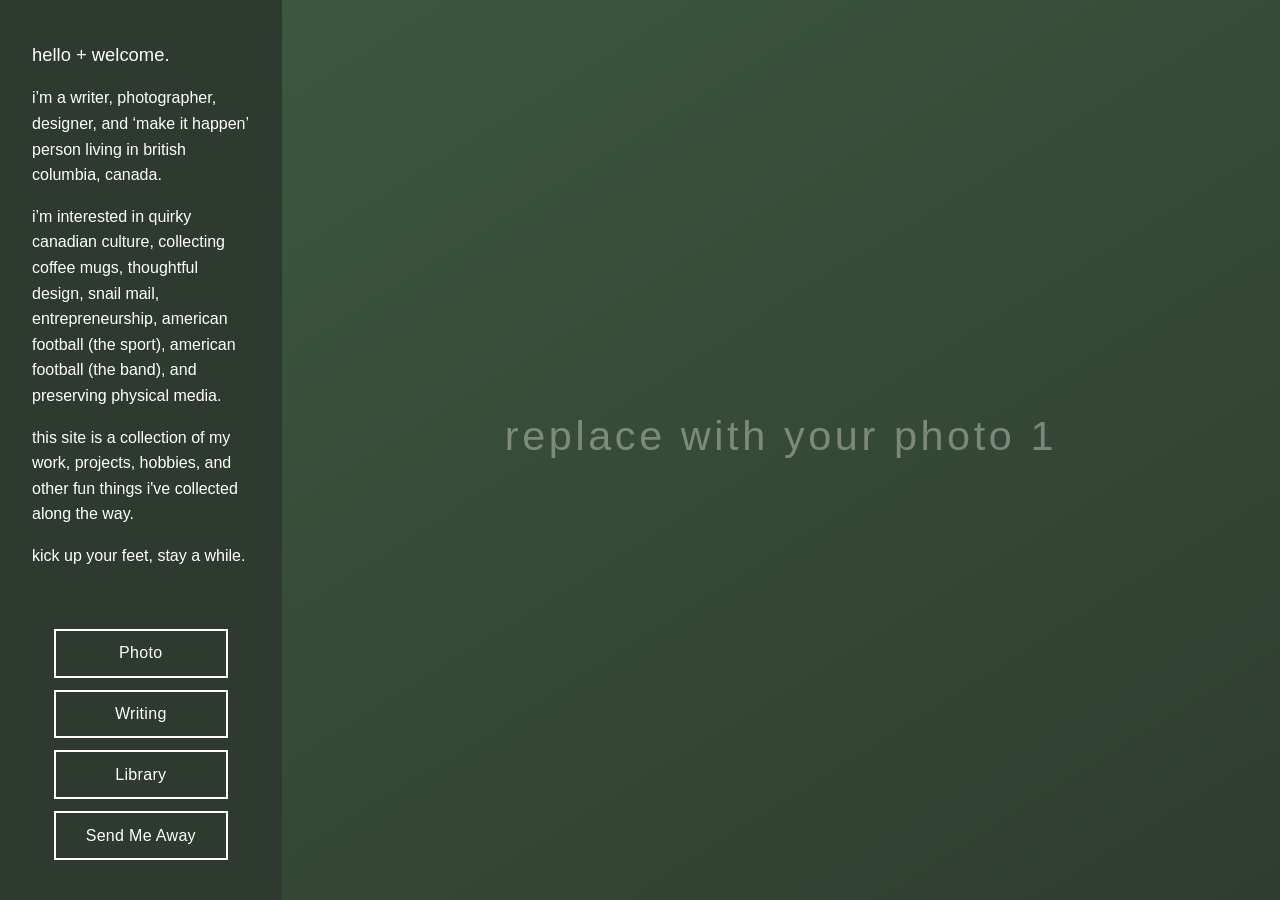
==== index.html @ 1d6d342d "Build personal website: landing slideshow, writing, and library pages - Landing page with 5s cross-f" ====
<!DOCTYPE html>
<html lang="en">
<head>
  <meta charset="UTF-8" />
  <meta name="viewport" content="width=device-width, initial-scale=1.0" />
  <title>lauren emberson</title>
  <link rel="stylesheet" href="css/styles.css" />
</head>
<body>

  <!-- ===================== LEFT SIDEBAR ===================== -->
  <!-- To edit the welcome text, just change the words below. -->
  <aside class="sidebar" id="sidebar">
    <div class="sidebar__intro">
      <p class="lede">hello + welcome.</p>

      <p>i’m a writer, photographer, designer, and ‘make it happen’ person
      living in british columbia, canada.</p>

      <p>i’m interested in quirky canadian culture, collecting coffee mugs,
      thoughtful design, snail mail, entrepreneurship, american football (the
      sport), american football (the band), and preserving physical media.</p>

      <p>this site is a collection of my work, projects, hobbies, and other fun
      things i've collected along the way.</p>

      <p>kick up your feet, stay a while.</p>
    </div>

    <!-- The clickable buttons at the bottom -->
    <nav class="sidebar__nav">
      <!-- Photo: opens your photography site (set the link in js/data.js) -->
      <a class="btn" id="photo-btn" href="#" target="_blank" rel="noopener">
        <span>Photo</span>
      </a>

      <!-- Writing: another page on this site -->
      <a class="btn" href="writing.html"><span>Writing</span></a>

      <!-- Library: another page on this site -->
      <a class="btn" href="library.html"><span>Library</span></a>

      <!-- Send Me Away: random link (set the list in js/data.js) -->
      <a class="btn" id="send-me-away-btn" href="#"><span>Send Me Away</span></a>
    </nav>
  </aside>

  <!-- ===================== SLIDESHOW ===================== -->
  <!-- The images are added automatically from js/data.js -->
  <main class="slideshow" id="slideshow"></main>

  <!-- Scripts: data.js must load first, then main.js -->
  <script src="js/data.js"></script>
  <script src="js/shared.js"></script>
  <script src="js/main.js"></script>
</body>
</html>
---- css/styles.css ----
/* ============================================================================
   styles.css  —  the look & feel of the whole site.
   You usually won't need to touch this. Fonts, sizes, and layout live here.
============================================================================ */

/* --- Basic reset so the site looks the same in every browser --- */
* {
  margin: 0;
  padding: 0;
  box-sizing: border-box;
}

:root {
  /* The sidebar colour is set live by JavaScript, but we give it a start value */
  --sidebar-color: #2e3a2f;
  --sidebar-text: #ffffff;
  --fade-time: 1.2s;            /* how long the cross-fade takes */
  --sidebar-width: 22%;         /* width of the left sidebar (~20%) */
}

html, body {
  height: 100%;
  font-family: "Helvetica Neue", Helvetica, Arial, sans-serif;
  font-size: 16px;              /* "medium size" base text */
  line-height: 1.6;
  color: #1c1c1c;
  background: #ffffff;
  -webkit-font-smoothing: antialiased;
}

a { color: inherit; }


/* ============================================================================
   SIDEBAR (shared by every page)
============================================================================ */
.sidebar {
  position: fixed;
  top: 0;
  left: 0;
  width: var(--sidebar-width);
  height: 100vh;
  padding: 2.5rem 2rem;
  display: flex;
  flex-direction: column;
  justify-content: space-between;   /* text at top, buttons at bottom */
  background-color: var(--sidebar-color);
  color: var(--sidebar-text);
  /* the smooth colour cross-fade when images change: */
  transition: background-color var(--fade-time) ease-in-out,
              color var(--fade-time) ease-in-out;
  z-index: 10;
  overflow-y: auto;
}

.sidebar__intro p {
  margin-bottom: 1rem;
  font-size: 1rem;
}

.sidebar__intro .lede {
  font-size: 1.15rem;
  font-weight: 500;
}

/* The navigation buttons: text with a medium-thickness rectangle around them */
.sidebar__nav {
  display: flex;
  flex-direction: column;
  align-items: center;          /* centred within the sidebar */
  gap: 0.75rem;
  margin-top: 2rem;
}

.btn {
  display: inline-block;
  width: 80%;
  max-width: 220px;
  text-align: center;
  padding: 0.6rem 1rem;
  border: 2px solid currentColor;   /* medium-thickness rectangle line */
  color: inherit;
  background: transparent;
  font-family: inherit;
  font-size: 1rem;
  letter-spacing: 0.02em;
  text-decoration: none;
  cursor: pointer;
  transition: background-color 0.25s ease, color 0.25s ease, opacity 0.25s ease;
}

.btn:hover {
  background-color: currentColor;   /* fill on hover... */
}
.btn:hover span {
  color: var(--sidebar-color);      /* ...text flips to the sidebar colour */
}


/* ============================================================================
   MAIN CONTENT AREA (right of sidebar)
============================================================================ */
.content {
  margin-left: var(--sidebar-width);
  min-height: 100vh;
}


/* ============================================================================
   LANDING PAGE SLIDESHOW
============================================================================ */
.slideshow {
  position: fixed;
  top: 0;
  left: var(--sidebar-width);
  width: calc(100% - var(--sidebar-width));
  height: 100vh;
}

.slide {
  position: absolute;
  inset: 0;                     /* fill the whole area */
  background-size: cover;
  background-position: center;
  opacity: 0;
  transition: opacity var(--fade-time) ease-in-out;
}

.slide.is-active {
  opacity: 1;
}


/* ============================================================================
   WRITING PAGE
============================================================================ */
.page {
  max-width: 760px;
  margin: 0 auto;
  padding: 4rem 2rem 6rem;
}

.page__title {
  font-size: 1.5rem;
  font-weight: 600;
  margin-bottom: 2rem;
}

.entry {
  border-bottom: 1px solid #e2e2e2;
  padding: 1.25rem 0;
}

.entry__header {
  display: flex;
  align-items: baseline;
  gap: 0.75rem;
  background: none;
  border: none;
  width: 100%;
  text-align: left;
  cursor: pointer;
  font-family: inherit;
  font-size: 1.2rem;
  font-weight: 500;
  color: #1c1c1c;
}

.entry__toggle {
  display: inline-block;
  width: 1.2em;
  font-weight: 400;
  color: #888;
}

.entry__date {
  font-size: 0.85rem;
  color: #999;
  font-weight: 400;
}

.entry__body {
  max-height: 0;
  overflow: hidden;
  transition: max-height 0.35s ease;
}

.entry__body-inner {
  padding-top: 0.75rem;
  white-space: pre-line;        /* keeps your line breaks from data.js */
  font-size: 1rem;
  color: #333;
}

.entry.is-open .entry__body {
  max-height: 2000px;           /* big enough for long writing */
}


/* ============================================================================
   LIBRARY PAGE (music + books)
============================================================================ */
.library-section {
  padding: 3rem 2rem;
}

.library-section + .library-section {
  border-top: 1px solid #ececec;
}

.section-title {
  font-size: 1.5rem;
  font-weight: 600;
  margin-bottom: 1.5rem;
}

/* Horizontal left/right scrolling row of covers */
.cover-row {
  display: flex;
  gap: 1.5rem;
  overflow-x: auto;
  padding-bottom: 1rem;
  scroll-snap-type: x proximity;
}
.cover-row::-webkit-scrollbar { height: 8px; }
.cover-row::-webkit-scrollbar-thumb { background: #ccc; border-radius: 4px; }

.cover-card {
  position: relative;
  flex: 0 0 auto;
  width: 220px;
  scroll-snap-align: start;
}

.cover-card__img {
  width: 220px;
  height: 220px;
  object-fit: cover;
  border-radius: 4px;
  display: block;
  background: #eee;
}

.cover-card__caption {
  margin-top: 0.5rem;
  font-size: 0.9rem;
}
.cover-card__caption .title { font-weight: 600; }
.cover-card__caption .by { color: #777; }

/* The panel that appears when you hover over a cover */
.cover-card__overlay {
  position: absolute;
  inset: 0;
  height: 220px;                /* only cover the image, not the caption */
  background: rgba(20, 20, 20, 0.82);
  color: #fff;
  border-radius: 4px;
  display: flex;
  flex-direction: column;
  align-items: center;
  justify-content: center;
  gap: 0.75rem;
  opacity: 0;
  transition: opacity 0.25s ease;
  padding: 1rem;
  text-align: center;
}

.cover-card:hover .cover-card__overlay {
  opacity: 1;
}

.stars {
  font-size: 1.25rem;
  letter-spacing: 0.1em;
  color: #ffd166;
}

.overlay-links {
  display: flex;
  flex-wrap: wrap;
  gap: 0.5rem;
  justify-content: center;
}

.overlay-links a {
  border: 1.5px solid #fff;
  padding: 0.3rem 0.6rem;
  font-size: 0.8rem;
  text-decoration: none;
  color: #fff;
  transition: background 0.2s ease, color 0.2s ease;
}
.overlay-links a:hover {
  background: #fff;
  color: #111;
}


/* ============================================================================
   MOBILE / SMALL SCREENS
   The fixed sidebar becomes a normal block at the top so nothing overlaps.
============================================================================ */
@media (max-width: 800px) {
  :root { --sidebar-width: 100%; }

  .sidebar {
    position: relative;
    height: auto;
    width: 100%;
  }

  .content { margin-left: 0; }

  .slideshow {
    position: relative;
    left: 0;
    width: 100%;
    height: 60vh;
  }

  .sidebar__nav { align-items: stretch; }
}
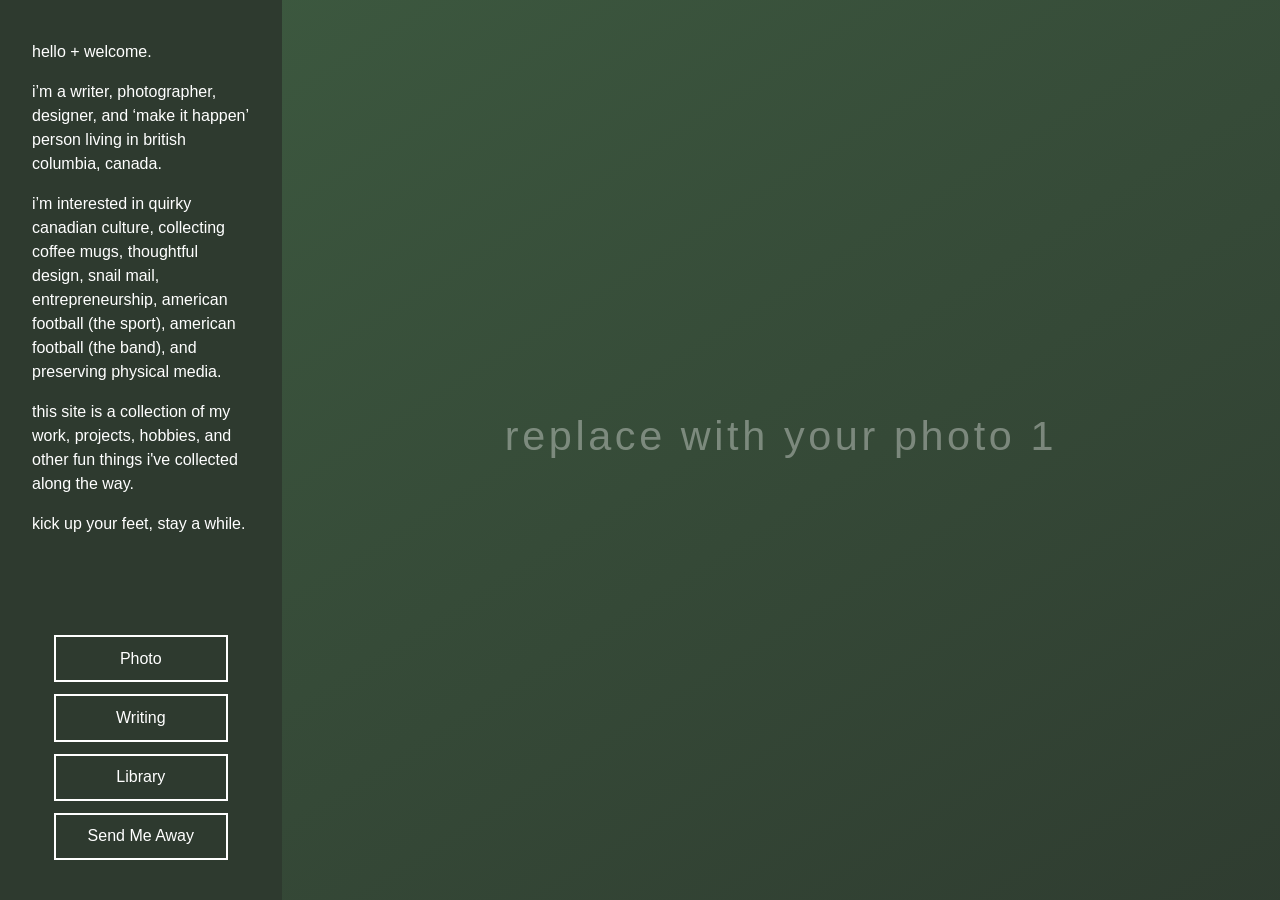
==== commit f11ac3ec: "Hide interests paragraph on short screens to keep buttons in view Adds a max-height media query that" ====
--- a/index.html
+++ b/index.html
@@ -17,7 +17,7 @@
       <p>i’m a writer, photographer, designer, and ‘make it happen’ person
       living in british columbia, canada.</p>
 
-      <p>i’m interested in quirky canadian culture, collecting coffee mugs,
+      <p class="interests">i’m interested in quirky canadian culture, collecting coffee mugs,
       thoughtful design, snail mail, entrepreneurship, american football (the
       sport), american football (the band), and preserving physical media.</p>
 
--- a/css/styles.css
+++ b/css/styles.css
@@ -20,9 +20,10 @@
 
 html, body {
   height: 100%;
-  font-family: "Helvetica Neue", Helvetica, Arial, sans-serif;
+  font-family: Helvetica, Arial, sans-serif;   /* standard, consistent everywhere */
   font-size: 16px;              /* "medium size" base text */
-  line-height: 1.6;
+  line-height: 1.5;
+  letter-spacing: normal;       /* standard, un-stretched spacing site-wide */
   color: #1c1c1c;
   background: #ffffff;
   -webkit-font-smoothing: antialiased;
@@ -58,9 +59,10 @@
   font-size: 1rem;
 }
 
+/* "hello + welcome." is now the same standard size/weight as the rest. */
 .sidebar__intro .lede {
-  font-size: 1.15rem;
-  font-weight: 500;
+  font-size: 1rem;
+  font-weight: 400;
 }
 
 /* The navigation buttons: text with a medium-thickness rectangle around them */
@@ -83,7 +85,6 @@
   background: transparent;
   font-family: inherit;
   font-size: 1rem;
-  letter-spacing: 0.02em;
   text-decoration: none;
   cursor: pointer;
   transition: background-color 0.25s ease, color 0.25s ease, opacity 0.25s ease;
@@ -273,34 +274,50 @@
 
 .stars {
   font-size: 1.25rem;
-  letter-spacing: 0.1em;
   color: #ffd166;
 }
 
 .overlay-links {
   display: flex;
   flex-wrap: wrap;
-  gap: 0.5rem;
+  gap: 1rem;
   justify-content: center;
 }
 
+/* Each link is now a simple white logo icon */
 .overlay-links a {
-  border: 1.5px solid #fff;
-  padding: 0.3rem 0.6rem;
-  font-size: 0.8rem;
+  display: inline-flex;
+  align-items: center;
+  justify-content: center;
+  color: #fff;                  /* icons inherit this white colour */
   text-decoration: none;
-  color: #fff;
-  transition: background 0.2s ease, color 0.2s ease;
+  transition: opacity 0.2s ease, transform 0.2s ease;
 }
 .overlay-links a:hover {
-  background: #fff;
-  color: #111;
-}
-
-
-/* ============================================================================
-   MOBILE / SMALL SCREENS
-   The fixed sidebar becomes a normal block at the top so nothing overlaps.
+  opacity: 0.7;
+  transform: scale(1.1);
+}
+.overlay-links svg {
+  width: 26px;
+  height: 26px;
+  fill: currentColor;           /* = white */
+  display: block;
+}
+/* The Wikipedia globe is drawn with lines, not a solid shape */
+.overlay-links svg.icon--stroke {
+  fill: none;
+  stroke: currentColor;
+  stroke-width: 1.4;
+  stroke-linecap: round;
+}
+
+
+/* ============================================================================
+   RESPONSIVE — SMALL SCREENS
+   • The fixed sidebar becomes a normal full-width block so nothing overlaps.
+   • On the LANDING PAGE the photos are hidden — mobile shows ONLY the sidebar
+     (the colour still gently cross-fades on its own).
+   • Content pages (Writing / Library) show the sidebar on top, content below.
 ============================================================================ */
 @media (max-width: 800px) {
   :root { --sidebar-width: 100%; }
@@ -308,17 +325,42 @@
   .sidebar {
     position: relative;
     height: auto;
+    min-height: 100vh;            /* sidebar fills the screen on the home page */
     width: 100%;
   }
 
   .content { margin-left: 0; }
 
-  .slideshow {
-    position: relative;
-    left: 0;
+  /* Landing-page photos are hidden on mobile — sidebar only. */
+  .slideshow { display: none; }
+
+  .sidebar__nav { align-items: center; }
+}
+
+/* --- Phones: shrink text + buttons so everything fits comfortably --- */
+@media (max-width: 500px) {
+  html, body { font-size: 15px; }
+
+  .sidebar { padding: 1.75rem 1.5rem; }
+
+  .sidebar__intro p { margin-bottom: 0.75rem; }
+
+  .btn {
     width: 100%;
-    height: 60vh;
+    max-width: none;
+    padding: 0.5rem 0.75rem;
+    font-size: 0.95rem;
   }
 
-  .sidebar__nav { align-items: stretch; }
-}
+  .sidebar__nav { gap: 0.5rem; margin-top: 1.5rem; }
+
+  /* Library covers scale down a touch on small phones */
+  .cover-card, .cover-card__img { width: 170px; }
+  .cover-card__overlay { height: 170px; }
+}
+
+/* --- Short screens: drop the long "interests" paragraph so the buttons
+       stay in view without having to scroll. --- */
+@media (max-height: 720px) {
+  .interests { display: none; }
+}
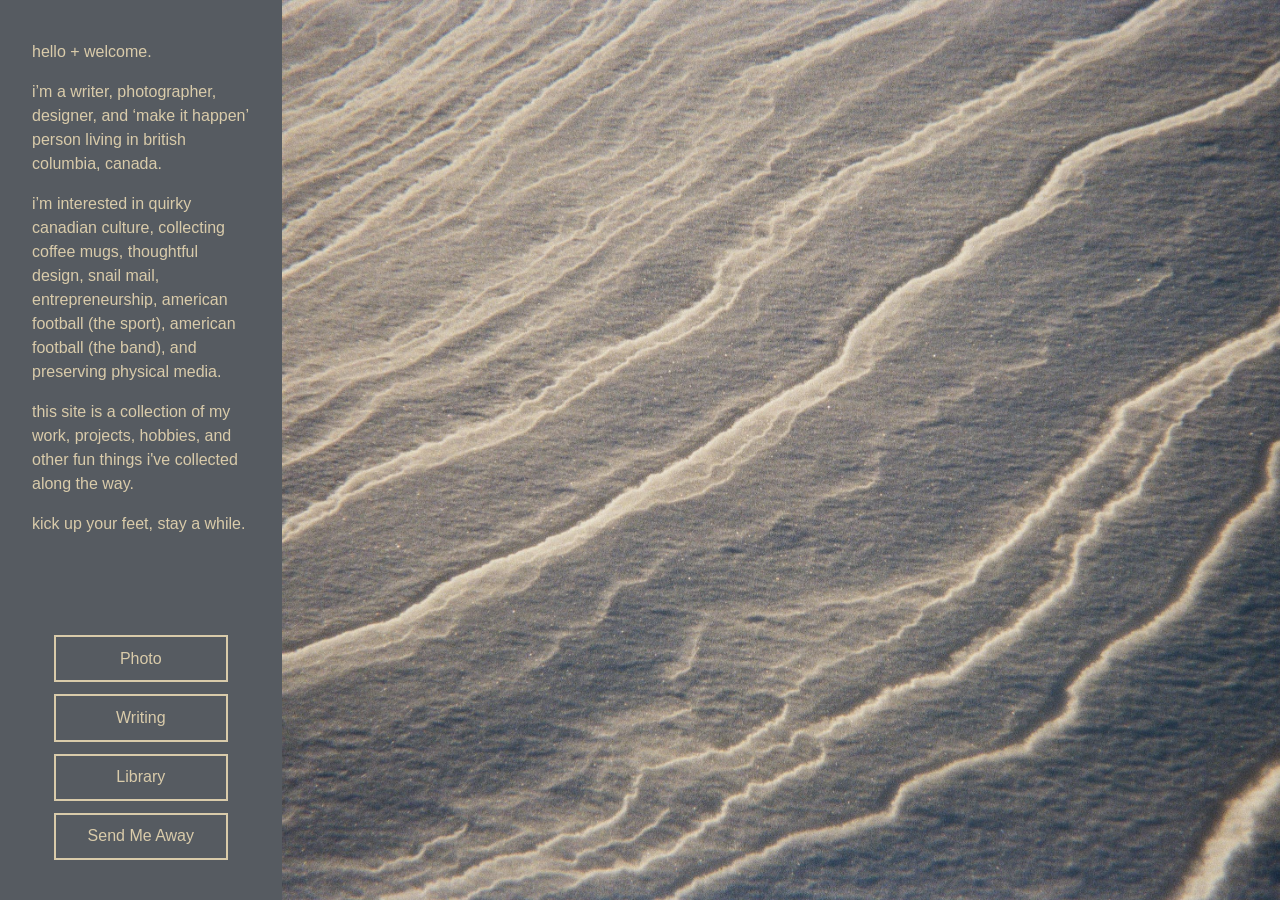
==== commit 128db7b7: "Add site favicon (le monogram) to replace old cached Squarespace icon" ====
--- a/index.html
+++ b/index.html
@@ -4,6 +4,7 @@
   <meta charset="UTF-8" />
   <meta name="viewport" content="width=device-width, initial-scale=1.0" />
   <title>lauren emberson</title>
+  <link rel="icon" type="image/svg+xml" href="favicon.svg" />
   <link rel="stylesheet" href="css/styles.css" />
 </head>
 <body>
--- a/css/styles.css
+++ b/css/styles.css
@@ -180,21 +180,33 @@
   font-weight: 400;
 }
 
+/* Smooth expand/collapse: the row animates from 0 to its real height and back,
+   so it glides open and closed no matter how long the writing is. */
 .entry__body {
-  max-height: 0;
+  display: grid;
+  grid-template-rows: 0fr;
+  transition: grid-template-rows 0.4s ease;
+}
+
+.entry__body-inner {
+  min-height: 0;                /* required so the grid can shrink to 0 */
   overflow: hidden;
-  transition: max-height 0.35s ease;
-}
-
-.entry__body-inner {
-  padding-top: 0.75rem;
   white-space: pre-line;        /* keeps your line breaks from data.js */
   font-size: 1rem;
   color: #333;
 }
 
 .entry.is-open .entry__body {
-  max-height: 2000px;           /* big enough for long writing */
+  grid-template-rows: 1fr;
+}
+
+/* small fade + spacing that also eases in/out with the open state */
+.entry.is-open .entry__body-inner {
+  padding-top: 0.75rem;
+}
+
+.entry__toggle {
+  transition: transform 0.3s ease;
 }
 
 
@@ -215,6 +227,48 @@
   margin-bottom: 1.5rem;
 }
 
+/* Search box, top-right of the library page */
+.library-search {
+  display: flex;
+  justify-content: flex-end;
+  padding: 1.5rem 2rem 0;
+}
+#library-search-input {
+  width: 280px;
+  max-width: 100%;
+  padding: 0.55rem 0.85rem;
+  font-family: inherit;
+  font-size: 1rem;
+  color: #1c1c1c;
+  border: 1px solid #ccc;
+  border-radius: 6px;
+  outline: none;
+}
+#library-search-input:focus {
+  border-color: #888;
+}
+
+/* Title tile shown when a card has no cover/poster image yet */
+.cover-card__fallback {
+  width: 100%;
+  height: 100%;
+  display: flex;
+  align-items: center;
+  justify-content: center;
+  text-align: center;
+  padding: 0.75rem;
+  background: #3b3b3b;
+  color: #fff;
+  font-weight: 600;
+  font-size: 0.95rem;
+  line-height: 1.3;
+}
+
+/* A scroller = left arrow + the scrolling row + right arrow */
+.cover-scroller {
+  position: relative;
+}
+
 /* Horizontal left/right scrolling row of covers */
 .cover-row {
   display: flex;
@@ -222,24 +276,75 @@
   overflow-x: auto;
   padding-bottom: 1rem;
   scroll-snap-type: x proximity;
+  scroll-behavior: smooth;
 }
 .cover-row::-webkit-scrollbar { height: 8px; }
 .cover-row::-webkit-scrollbar-thumb { background: #ccc; border-radius: 4px; }
+.cover-row::-webkit-scrollbar-track { background: #f2f2f2; border-radius: 4px; }
+
+/* The round left/right arrow buttons */
+.scroll-btn {
+  position: absolute;
+  top: 105px;                   /* roughly centred on the cover images */
+  transform: translateY(-50%);
+  z-index: 5;
+  width: 40px;
+  height: 40px;
+  border: none;
+  border-radius: 50%;
+  background: rgba(255, 255, 255, 0.95);
+  box-shadow: 0 2px 8px rgba(0, 0, 0, 0.18);
+  color: #222;
+  font-size: 1.4rem;
+  line-height: 1;
+  cursor: pointer;
+  display: flex;
+  align-items: center;
+  justify-content: center;
+  opacity: 0;                   /* hidden until you hover the row */
+  transition: opacity 0.2s ease, background 0.2s ease;
+}
+.scroll-btn:hover { background: #fff; }
+.scroll-btn--left { left: -6px; }
+.scroll-btn--right { right: -6px; }
+/* Show the arrows when hovering (or keyboard-focusing) the row... */
+.cover-scroller:hover .scroll-btn,
+.cover-scroller:focus-within .scroll-btn {
+  opacity: 1;
+}
+/* ...but keep an arrow hidden when there's nothing more to scroll that way. */
+.scroll-btn:disabled {
+  opacity: 0 !important;
+  visibility: hidden;
+  pointer-events: none;
+}
 
 .cover-card {
+  flex: 0 0 auto;
+  width: 200px;
+  scroll-snap-align: start;
+}
+
+/* The image + hover overlay share this box, so the overlay always matches
+   the cover's height whether it's square or a tall rectangle. */
+.cover-card__media {
   position: relative;
-  flex: 0 0 auto;
-  width: 220px;
-  scroll-snap-align: start;
+  width: 200px;
+  height: 200px;                /* default (square) — album covers */
+  border-radius: 4px;
+  overflow: hidden;
+  background: #eee;
+}
+/* Books and movie posters are a standard portrait rectangle (2:3) */
+.cover-card--poster .cover-card__media {
+  height: 300px;
 }
 
 .cover-card__img {
-  width: 220px;
-  height: 220px;
-  object-fit: cover;
-  border-radius: 4px;
+  width: 100%;
+  height: 100%;
+  object-fit: cover;            /* crops nicely if a cover isn't exactly 2:3 */
   display: block;
-  background: #eee;
 }
 
 .cover-card__caption {
@@ -253,10 +358,8 @@
 .cover-card__overlay {
   position: absolute;
   inset: 0;
-  height: 220px;                /* only cover the image, not the caption */
   background: rgba(20, 20, 20, 0.82);
   color: #fff;
-  border-radius: 4px;
   display: flex;
   flex-direction: column;
   align-items: center;
@@ -268,13 +371,20 @@
   text-align: center;
 }
 
-.cover-card:hover .cover-card__overlay {
+.cover-card:hover .cover-card__overlay,
+.cover-card:focus-within .cover-card__overlay {
   opacity: 1;
 }
 
 .stars {
   font-size: 1.25rem;
   color: #ffd166;
+}
+
+.overlay-date {
+  font-size: 0.8rem;
+  color: #e6e6e6;
+  letter-spacing: 0.02em;
 }
 
 .overlay-links {
@@ -355,12 +465,15 @@
   .sidebar__nav { gap: 0.5rem; margin-top: 1.5rem; }
 
   /* Library covers scale down a touch on small phones */
-  .cover-card, .cover-card__img { width: 170px; }
-  .cover-card__overlay { height: 170px; }
-}
-
-/* --- Short screens: drop the long "interests" paragraph so the buttons
-       stay in view without having to scroll. --- */
-@media (max-height: 720px) {
-  .interests { display: none; }
-}
+  .cover-card { width: 150px; }
+  .cover-card__media { width: 150px; height: 150px; }
+  .cover-card--poster .cover-card__media { height: 225px; }
+  .scroll-btn { top: 80px; }
+}
+
+/* --- When the sidebar runs out of room (screen too short OR too narrow, so
+       the paragraph wraps taller), JavaScript adds the "is-cramped" class and
+       this hides the long interests paragraph so the buttons stay in view. --- */
+.sidebar.is-cramped .interests {
+  display: none;
+}
